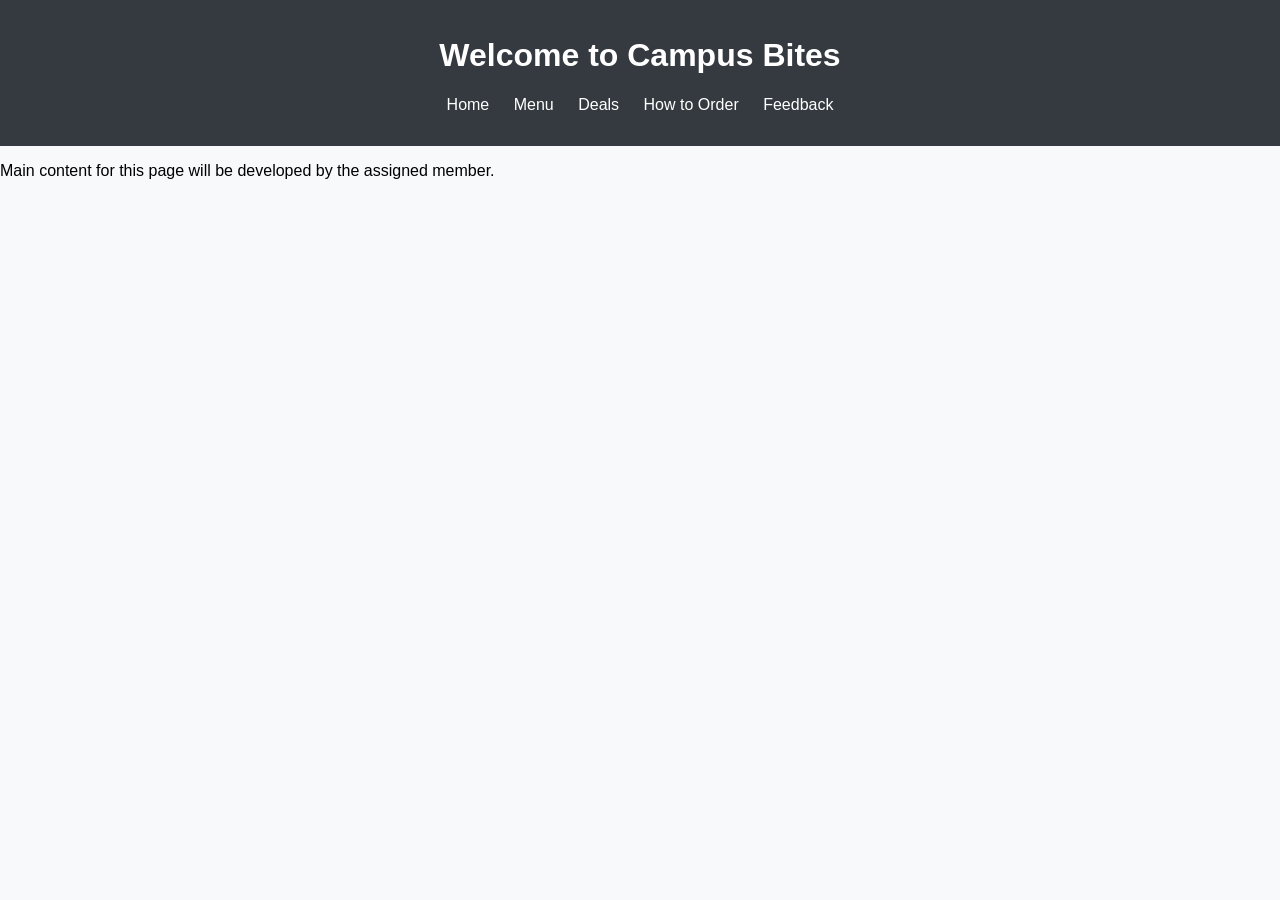
==== src/index.html @ 202eaa46 "build: added project folder structure and baseline files" ====
<!DOCTYPE html>
<html lang="en">
<head>
    <meta charset="UTF-8">
    <meta name="viewport" content="width=device-width, initial-scale=1.0">
    <title>Campus Bites | Home</title>
    <!-- Linking shared CSS file -->
    <link rel="stylesheet" href="../styles/style.css">
</head>
<body>
    <header>
        <h1>Welcome to Campus Bites</h1>
        <nav>
            <ul>
                <li><a href="index.html">Home</a></li>
                <li><a href="menu.html">Menu</a></li>
                <li><a href="deals.html">Deals</a></li>
                <li><a href="order.html">How to Order</a></li>
                <li><a href="feedback.html">Feedback</a></li>
            </ul>
        </nav>
    </header>
    <main>
        <p>Main content for this page will be developed by the assigned member.</p>
    </main>
</body>
</html>
---- styles/style.css ----
/* Shared CSS for Campus Bites */
body {
    font-family: Arial, sans-serif;
    margin: 0;
    padding: 0;
    background-color: #f8f9fa;
}

header {
    background-color: #343a40;
    color: white;
    padding: 1rem;
    text-align: center;
}

nav ul {
    list-style-type: none;
    padding: 0;
}

nav ul li {
    display: inline;
    margin: 0 10px;
}

nav ul li a {
    color: white;
    text-decoration: none;
}
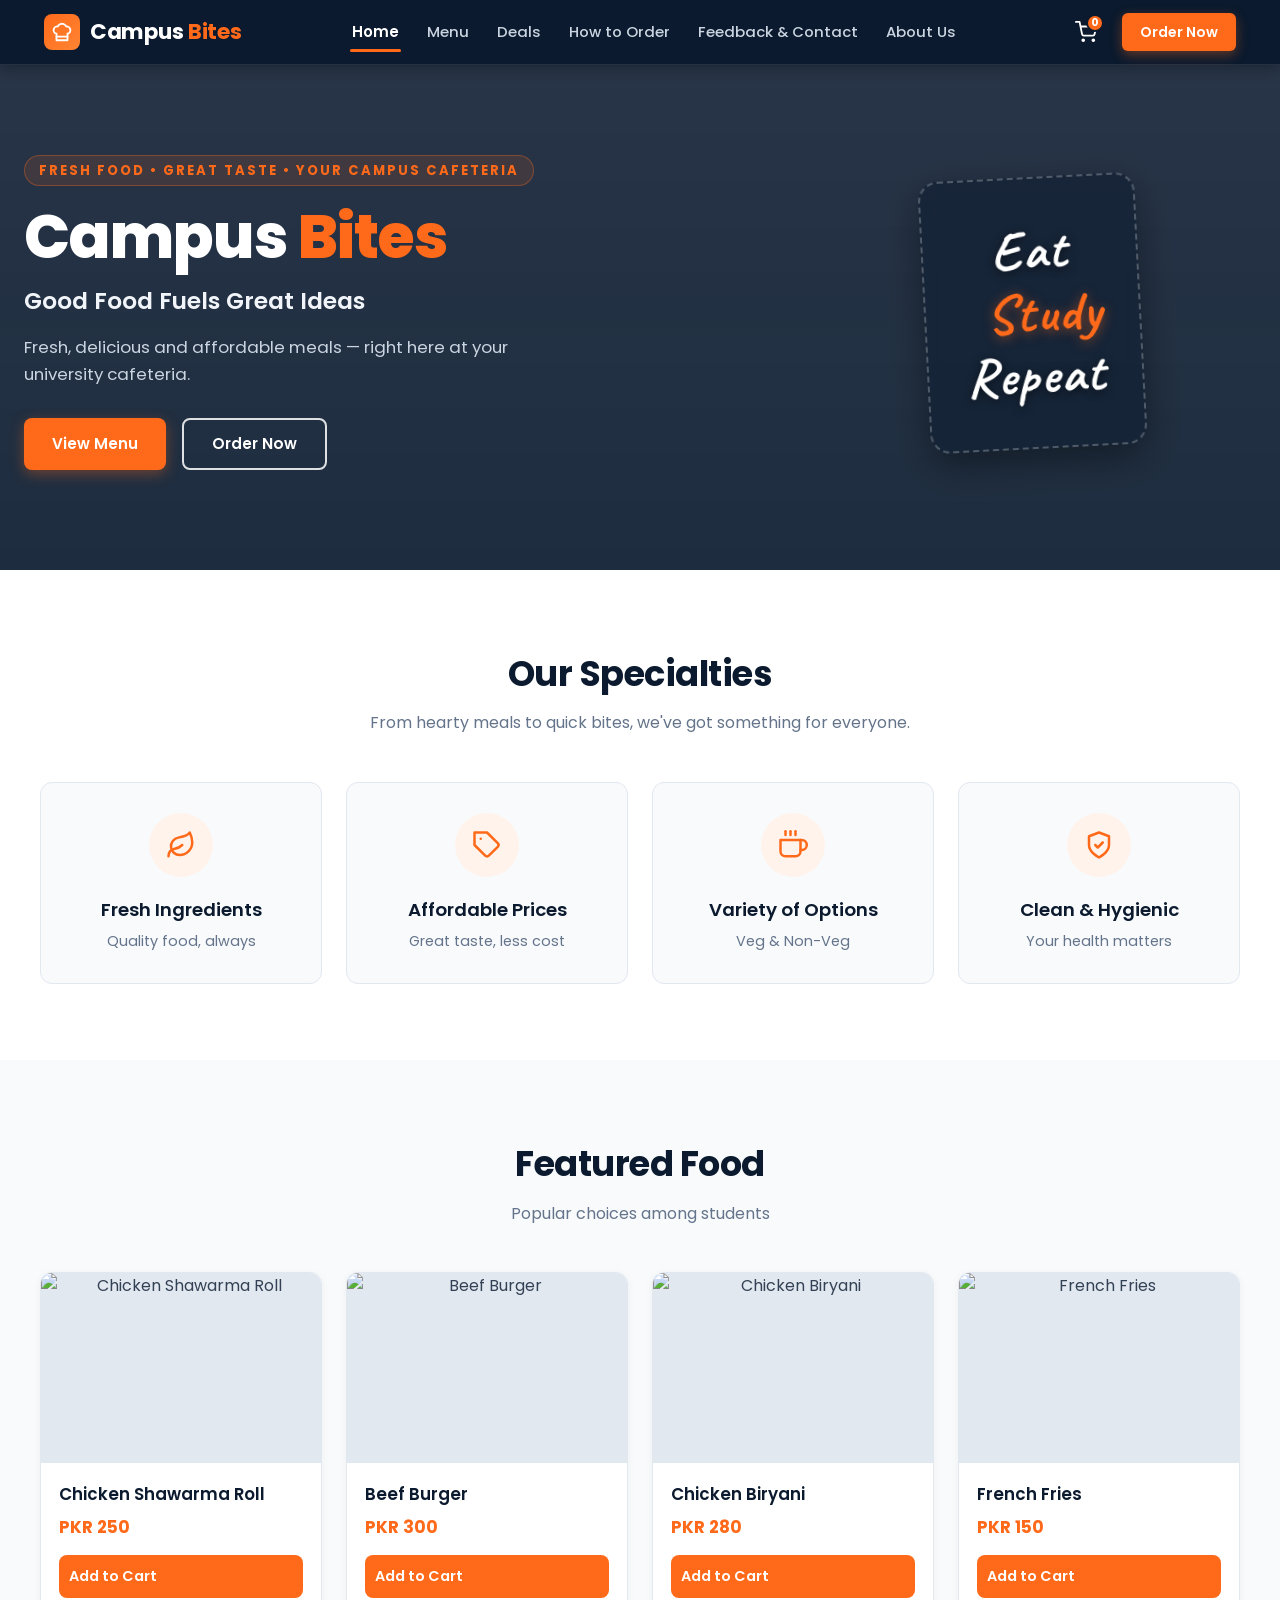
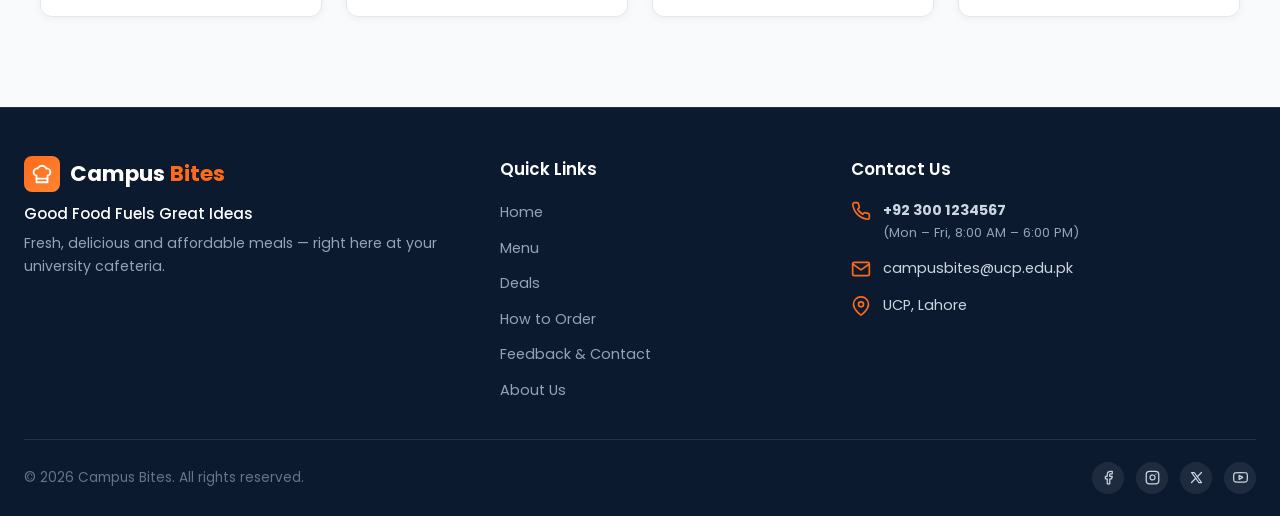
==== commit 501dfb07: "Unify headers, footers and theme" ====
--- a/src/index.html
+++ b/src/index.html
@@ -3,25 +3,299 @@
 <head>
     <meta charset="UTF-8">
     <meta name="viewport" content="width=device-width, initial-scale=1.0">
-    <title>Campus Bites | Home</title>
-    <!-- Linking shared CSS file -->
+    <title>Campus Bites | Home - University Cafeteria</title>
+    <!-- Google Fonts for Modern Typography & Handwritten Accent -->
+    <link rel="preconnect" href="https://fonts.googleapis.com">
+    <link rel="preconnect" href="https://fonts.gstatic.com" crossorigin>
+    <link href="https://fonts.googleapis.com/css2?family=Caveat:wght@700&family=Poppins:wght@300;400;500;600;700;800&display=swap" rel="stylesheet">
+    <!-- Shared CSS File -->
     <link rel="stylesheet" href="../styles/style.css">
 </head>
 <body>
-    <header>
-        <h1>Welcome to Campus Bites</h1>
-        <nav>
-            <ul>
-                <li><a href="index.html">Home</a></li>
-                <li><a href="menu.html">Menu</a></li>
-                <li><a href="deals.html">Deals</a></li>
-                <li><a href="order.html">How to Order</a></li>
-                <li><a href="feedback.html">Feedback</a></li>
-            </ul>
-        </nav>
+
+    <!-- ===== UNIFIED HEADER & NAVBAR ===== -->
+    <header class="cb-header">
+        <div class="cb-header-inner">
+            <!-- Brand Logo -->
+            <a href="index.html" class="cb-logo">
+                <span class="cb-logo-badge">
+                    <svg viewBox="0 0 24 24" fill="none" stroke="currentColor" stroke-width="2" stroke-linecap="round" stroke-linejoin="round">
+                        <path d="M6 13.87A4 4 0 0 1 7.41 6a5.11 5.11 0 0 1 1.05-1.54 5 5 0 0 1 7.08 0A5.11 5.11 0 0 1 16.59 6 4 4 0 0 1 18 13.87V21H6Z"/>
+                        <line x1="6" y1="17" x2="18" y2="17"/>
+                    </svg>
+                </span>
+                <span class="cb-logo-text">Campus <span class="cb-logo-accent">Bites</span></span>
+            </a>
+
+            <!-- Navigation Links -->
+            <nav class="cb-nav">
+                <ul class="cb-nav-list">
+                    <li class="cb-nav-item"><a href="index.html" class="cb-nav-link active">Home</a></li>
+                    <li class="cb-nav-item"><a href="menu-Page.html" class="cb-nav-link">Menu</a></li>
+                    <li class="cb-nav-item"><a href="dealPage.html" class="cb-nav-link">Deals</a></li>
+                    <li class="cb-nav-item"><a href="order.html" class="cb-nav-link">How to Order</a></li>
+                    <li class="cb-nav-item"><a href="feedback.html" class="cb-nav-link">Feedback &amp; Contact</a></li>
+                    <li class="cb-nav-item"><a href="about-page.html" class="cb-nav-link">About Us</a></li>
+                </ul>
+            </nav>
+
+            <!-- Header Actions -->
+            <div class="cb-header-actions">
+                <a href="order.html" class="cb-cart-btn" aria-label="Cart">
+                    <svg viewBox="0 0 24 24" fill="none" stroke="currentColor" stroke-width="2" stroke-linecap="round" stroke-linejoin="round">
+                        <circle cx="9" cy="21" r="1"/>
+                        <circle cx="20" cy="21" r="1"/>
+                        <path d="M1 1h4l2.68 13.39a2 2 0 0 0 2 1.61h9.72a2 2 0 0 0 2-1.61L23 6H6"/>
+                    </svg>
+                    <span class="cb-cart-count">0</span>
+                </a>
+                <a href="order.html" class="cb-order-btn">Order Now</a>
+            </div>
+        </div>
     </header>
-    <main>
-        <p>Main content for this page will be developed by the assigned member.</p>
-    </main>
+
+    <!-- ===== HERO SECTION ===== -->
+    <section class="home-hero">
+        <div class="home-hero-container">
+            <div class="home-hero-content">
+                <span class="home-hero-badge">FRESH FOOD &bull; GREAT TASTE &bull; YOUR CAMPUS CAFETERIA</span>
+                <h1 class="home-hero-title">Campus <span>Bites</span></h1>
+                <p class="home-hero-sub">Good Food Fuels Great Ideas</p>
+                <p class="home-hero-desc">Fresh, delicious and affordable meals &mdash; right here at your university cafeteria.</p>
+                <div class="home-hero-actions">
+                    <a href="menu-Page.html" class="btn-primary">View Menu</a>
+                    <a href="order.html" class="btn-outline">Order Now</a>
+                </div>
+            </div>
+
+            <div class="home-hero-art">
+                <div class="eat-study-repeat-card">
+                    <span class="script-text eat">Eat</span>
+                    <span class="script-text study">Study</span>
+                    <span class="script-text repeat">Repeat</span>
+                </div>
+            </div>
+        </div>
+    </section>
+
+    <!-- ===== OUR SPECIALTIES SECTION ===== -->
+    <section class="home-specialties">
+        <div class="home-section-header">
+            <h2 class="home-section-title">Our Specialties</h2>
+            <p class="home-section-subtitle">From hearty meals to quick bites, we've got something for everyone.</p>
+        </div>
+
+        <div class="home-specialties-grid">
+            <!-- Specialty 1: Fresh Ingredients -->
+            <div class="specialty-card">
+                <div class="specialty-icon-circle">
+                    <svg viewBox="0 0 24 24" fill="none" stroke="currentColor" stroke-width="2" stroke-linecap="round" stroke-linejoin="round">
+                        <path d="M11 20A7 7 0 0 1 9.8 6.1C15.5 5 17 4.48 19 2c1 2 2 4.18 2 8 0 5.5-4.78 10-10 10Z"/>
+                        <path d="M2 21c0-3 1.85-5.36 5.08-6C9.5 14.52 12 13 13 12"/>
+                    </svg>
+                </div>
+                <h3>Fresh Ingredients</h3>
+                <p>Quality food, always</p>
+            </div>
+
+            <!-- Specialty 2: Affordable Prices -->
+            <div class="specialty-card">
+                <div class="specialty-icon-circle">
+                    <svg viewBox="0 0 24 24" fill="none" stroke="currentColor" stroke-width="2" stroke-linecap="round" stroke-linejoin="round">
+                        <path d="M20.59 13.41l-7.17 7.17a2 2 0 0 1-2.83 0L2 12V2h10l8.59 8.59a2 2 0 0 1 0 2.82z"/>
+                        <line x1="7" y1="7" x2="7.01" y2="7"/>
+                    </svg>
+                </div>
+                <h3>Affordable Prices</h3>
+                <p>Great taste, less cost</p>
+            </div>
+
+            <!-- Specialty 3: Variety of Options -->
+            <div class="specialty-card">
+                <div class="specialty-icon-circle">
+                    <svg viewBox="0 0 24 24" fill="none" stroke="currentColor" stroke-width="2" stroke-linecap="round" stroke-linejoin="round">
+                        <path d="M18 8h1a4 4 0 0 1 0 8h-1"/>
+                        <path d="M2 8h16v9a4 4 0 0 1-4 4H6a4 4 0 0 1-4-4V8z"/>
+                        <line x1="6" y1="1" x2="6" y2="4"/>
+                        <line x1="10" y1="1" x2="10" y2="4"/>
+                        <line x1="14" y1="1" x2="14" y2="4"/>
+                    </svg>
+                </div>
+                <h3>Variety of Options</h3>
+                <p>Veg &amp; Non-Veg</p>
+            </div>
+
+            <!-- Specialty 4: Clean & Hygienic -->
+            <div class="specialty-card">
+                <div class="specialty-icon-circle">
+                    <svg viewBox="0 0 24 24" fill="none" stroke="currentColor" stroke-width="2" stroke-linecap="round" stroke-linejoin="round">
+                        <path d="M12 22s8-4 8-10V5l-8-3-8 3v7c0 6 8 10 8 10z"/>
+                        <path d="m9 12 2 2 4-4"/>
+                    </svg>
+                </div>
+                <h3>Clean &amp; Hygienic</h3>
+                <p>Your health matters</p>
+            </div>
+        </div>
+    </section>
+
+    <!-- ===== FEATURED FOOD SECTION ===== -->
+    <section class="home-featured">
+        <div class="home-section-header">
+            <h2 class="home-section-title">Featured Food</h2>
+            <p class="home-section-subtitle">Popular choices among students</p>
+        </div>
+
+        <div class="home-featured-grid">
+            <!-- Featured Item 1: Chicken Shawarma Roll -->
+            <div class="featured-card">
+                <div class="featured-img-wrap">
+                    <img src="https://images.unsplash.com/photo-1626700051175-6818013e1d4f?w=600&h=380&fit=crop" alt="Chicken Shawarma Roll">
+                </div>
+                <div class="featured-card-body">
+                    <h3 class="featured-card-title">Chicken Shawarma Roll</h3>
+                    <p class="featured-card-price">PKR 250</p>
+                    <a href="order.html" class="featured-card-btn">Add to Cart</a>
+                </div>
+            </div>
+
+            <!-- Featured Item 2: Beef Burger -->
+            <div class="featured-card">
+                <div class="featured-img-wrap">
+                    <img src="https://images.unsplash.com/photo-1553979459-d2229ba7433b?w=600&h=380&fit=crop" alt="Beef Burger">
+                </div>
+                <div class="featured-card-body">
+                    <h3 class="featured-card-title">Beef Burger</h3>
+                    <p class="featured-card-price">PKR 300</p>
+                    <a href="order.html" class="featured-card-btn">Add to Cart</a>
+                </div>
+            </div>
+
+            <!-- Featured Item 3: Chicken Biryani -->
+            <div class="featured-card">
+                <div class="featured-img-wrap">
+                    <img src="https://images.unsplash.com/photo-1563379091339-03b21ab4a4f8?w=600&h=380&fit=crop" alt="Chicken Biryani">
+                </div>
+                <div class="featured-card-body">
+                    <h3 class="featured-card-title">Chicken Biryani</h3>
+                    <p class="featured-card-price">PKR 280</p>
+                    <a href="order.html" class="featured-card-btn">Add to Cart</a>
+                </div>
+            </div>
+
+            <!-- Featured Item 4: French Fries -->
+            <div class="featured-card">
+                <div class="featured-img-wrap">
+                    <img src="https://images.unsplash.com/photo-1573080496219-bb080dd4f877?w=600&h=380&fit=crop" alt="French Fries">
+                </div>
+                <div class="featured-card-body">
+                    <h3 class="featured-card-title">French Fries</h3>
+                    <p class="featured-card-price">PKR 150</p>
+                    <a href="order.html" class="featured-card-btn">Add to Cart</a>
+                </div>
+            </div>
+        </div>
+    </section>
+
+    <!-- ===== UNIFIED FOOTER ===== -->
+    <footer class="cb-footer">
+        <div class="cb-footer-container">
+            <div class="cb-footer-top">
+                <!-- Col 1: Brand Info -->
+                <div class="cb-footer-col">
+                    <div class="cb-footer-brand-title">
+                        <span class="cb-logo-badge">
+                            <svg viewBox="0 0 24 24" fill="none" stroke="currentColor" stroke-width="2" stroke-linecap="round" stroke-linejoin="round">
+                                <path d="M6 13.87A4 4 0 0 1 7.41 6a5.11 5.11 0 0 1 1.05-1.54 5 5 0 0 1 7.08 0A5.11 5.11 0 0 1 16.59 6 4 4 0 0 1 18 13.87V21H6Z"/>
+                                <line x1="6" y1="17" x2="18" y2="17"/>
+                            </svg>
+                        </span>
+                        <span>Campus <span class="cb-logo-accent">Bites</span></span>
+                    </div>
+                    <p class="cb-footer-brand-p">Good Food Fuels Great Ideas</p>
+                    <p class="cb-footer-brand-sub">Fresh, delicious and affordable meals &mdash; right here at your university cafeteria.</p>
+                </div>
+
+                <!-- Col 2: Quick Links -->
+                <div class="cb-footer-col">
+                    <h4 class="cb-footer-heading">Quick Links</h4>
+                    <ul class="cb-footer-links-list">
+                        <li><a href="index.html">Home</a></li>
+                        <li><a href="menu-Page.html">Menu</a></li>
+                        <li><a href="dealPage.html">Deals</a></li>
+                        <li><a href="order.html">How to Order</a></li>
+                        <li><a href="feedback.html">Feedback &amp; Contact</a></li>
+                        <li><a href="about-page.html">About Us</a></li>
+                    </ul>
+                </div>
+
+                <!-- Col 3: Contact Us -->
+                <div class="cb-footer-col">
+                    <h4 class="cb-footer-heading">Contact Us</h4>
+                    <ul class="cb-footer-contact-list">
+                        <li class="cb-footer-contact-item">
+                            <svg class="cb-footer-contact-icon" viewBox="0 0 24 24" fill="none" stroke="currentColor" stroke-width="2" stroke-linecap="round" stroke-linejoin="round">
+                                <path d="M22 16.92v3a2 2 0 0 1-2.18 2 19.79 19.79 0 0 1-8.63-3.07 19.5 19.5 0 0 1-6-6 19.79 19.79 0 0 1-3.07-8.67A2 2 0 0 1 4.11 2h3a2 2 0 0 1 2 1.72 12.84 12.84 0 0 0 .7 2.81 2 2 0 0 1-.45 2.11L8.09 9.91a16 16 0 0 0 6 6l1.27-1.27a2 2 0 0 1 2.11-.45 12.84 12.84 0 0 0 2.81.7A2 2 0 0 1 22 16.92z"/>
+                            </svg>
+                            <div>
+                                <strong>+92 300 1234567</strong>
+                                <div style="font-size:0.82rem; color:#94a3b8;">(Mon &ndash; Fri, 8:00 AM &ndash; 6:00 PM)</div>
+                            </div>
+                        </li>
+                        <li class="cb-footer-contact-item">
+                            <svg class="cb-footer-contact-icon" viewBox="0 0 24 24" fill="none" stroke="currentColor" stroke-width="2" stroke-linecap="round" stroke-linejoin="round">
+                                <path d="M4 4h16c1.1 0 2 .9 2 2v12c0 1.1-.9 2-2 2H4c-1.1 0-2-.9-2-2V6c0-1.1.9-2 2-2z"/>
+                                <polyline points="22,6 12,13 2,6"/>
+                            </svg>
+                            <span>campusbites@ucp.edu.pk</span>
+                        </li>
+                        <li class="cb-footer-contact-item">
+                            <svg class="cb-footer-contact-icon" viewBox="0 0 24 24" fill="none" stroke="currentColor" stroke-width="2" stroke-linecap="round" stroke-linejoin="round">
+                                <path d="M21 10c0 7-9 13-9 13s-9-6-9-13a9 9 0 0 1 18 0z"/>
+                                <circle cx="12" cy="10" r="3"/>
+                            </svg>
+                            <span>UCP, Lahore</span>
+                        </li>
+                    </ul>
+                </div>
+            </div>
+
+            <!-- Footer Bottom Bar -->
+            <div class="cb-footer-bottom">
+                <p>&copy; 2026 Campus Bites. All rights reserved.</p>
+                <div class="cb-footer-social">
+                    <!-- Facebook -->
+                    <a href="#" aria-label="Facebook">
+                        <svg viewBox="0 0 24 24" fill="none" stroke="currentColor" stroke-width="2" stroke-linecap="round" stroke-linejoin="round">
+                            <path d="M18 2h-3a5 5 0 0 0-5 5v3H7v4h3v8h4v-8h3l1-4h-4V7a1 1 0 0 1 1-1h3z"/>
+                        </svg>
+                    </a>
+                    <!-- Instagram -->
+                    <a href="#" aria-label="Instagram">
+                        <svg viewBox="0 0 24 24" fill="none" stroke="currentColor" stroke-width="2" stroke-linecap="round" stroke-linejoin="round">
+                            <rect x="2" y="2" width="20" height="20" rx="5" ry="5"/>
+                            <path d="M16 11.37A4 4 0 1 1 12.63 8 4 4 0 0 1 16 11.37z"/>
+                            <line x1="17.5" y1="6.5" x2="17.51" y2="6.5"/>
+                        </svg>
+                    </a>
+                    <!-- X / Twitter -->
+                    <a href="#" aria-label="X Twitter">
+                        <svg viewBox="0 0 24 24" fill="none" stroke="currentColor" stroke-width="2" stroke-linecap="round" stroke-linejoin="round">
+                            <path d="M4 4l11.733 16h4.267l-11.733 -16z"/>
+                            <path d="M4 20l6.768 -6.768m2.46 -2.46l6.772 -6.772"/>
+                        </svg>
+                    </a>
+                    <!-- YouTube -->
+                    <a href="#" aria-label="YouTube">
+                        <svg viewBox="0 0 24 24" fill="none" stroke="currentColor" stroke-width="2" stroke-linecap="round" stroke-linejoin="round">
+                            <path d="M22.54 6.42a2.78 2.78 0 0 0-1.94-2C18.88 4 12 4 12 4s-6.88 0-8.6.46a2.78 2.78 0 0 0-1.94 2A29 29 0 0 0 1 11.75a29 29 0 0 0 .46 5.33A2.78 2.78 0 0 0 3.4 19c1.72.46 8.6.46 8.6.46s6.88 0 8.6-.46a2.78 2.78 0 0 0 1.94-2 29 29 0 0 0 .46-5.25 29 29 0 0 0-.46-5.33z"/>
+                            <polygon points="9.75 15.02 15.5 11.75 9.75 8.48 9.75 15.02"/>
+                        </svg>
+                    </a>
+                </div>
+            </div>
+        </div>
+    </footer>
+
 </body>
-</html>+</html>
--- a/styles/style.css
+++ b/styles/style.css
@@ -1,29 +1,2311 @@
-/* Shared CSS for Campus Bites */
-body {
-    font-family: Arial, sans-serif;
+/* ==========================================================================
+   CAMPUS BITES — UNIFIED SHARED STYLESHEET
+   Course: DevOps Fundamentals (SEST4663) | BS-SE | Fall 2026
+   Assignment 01: Collaborative Development with Git & GitHub
+   University of Central Punjab (UCP)
+   ========================================================================== */
+
+/* ---------- CSS VARIABLES & THEME ---------- */
+:root {
+    --cb-navy:           #0b1a2e;
+    --cb-navy-dark:      #071220;
+    --cb-navy-light:     #132844;
+    --cb-navy-card:      #112239;
+    --cb-orange:         #ff6a1a;
+    --cb-orange-hover:   #e55a0f;
+    --cb-orange-light:   #fff3ec;
+    --cb-orange-border:  #ffd4be;
+    --cb-text-dark:      #0f172a;
+    --cb-text-body:      #334155;
+    --cb-text-muted:     #64748b;
+    --cb-bg-body:        #f8fafc;
+    --cb-bg-card:        #ffffff;
+    --cb-border:         #e2e8f0;
+    --cb-border-dark:    rgba(255, 255, 255, 0.10);
+    --cb-shadow-sm:      0 2px 8px rgba(0, 0, 0, 0.05);
+    --cb-shadow-md:      0 4px 16px rgba(0, 0, 0, 0.08);
+    --cb-shadow-lg:      0 10px 28px rgba(0, 0, 0, 0.12);
+    --cb-radius:         12px;
+    --cb-radius-sm:      8px;
+    --cb-radius-pill:    50px;
+    --cb-transition:     all 0.25s ease;
+}
+
+/* ---------- RESET & GLOBAL BASE ---------- */
+* {
+    box-sizing: border-box;
     margin: 0;
     padding: 0;
-    background-color: #f8f9fa;
-}
-
-header {
-    background-color: #343a40;
-    color: white;
-    padding: 1rem;
+}
+
+html {
+    scroll-behavior: smooth;
+}
+
+body {
+    font-family: 'Poppins', -apple-system, BlinkMacSystemFont, 'Segoe UI', Roboto, Helvetica, Arial, sans-serif;
+    background-color: var(--cb-bg-body);
+    color: var(--cb-text-body);
+    line-height: 1.6;
+    display: flex;
+    flex-direction: column;
+    min-height: 100vh;
+    -webkit-font-smoothing: antialiased;
+}
+
+a {
+    color: inherit;
+    text-decoration: none;
+}
+
+ul {
+    list-style: none;
+}
+
+img {
+    max-width: 100%;
+    height: auto;
+    display: block;
+}
+
+button, input, select, textarea {
+    font-family: inherit;
+}
+
+/* ==========================================================================
+   UNIFIED HEADER & NAVIGATION BAR
+   ========================================================================== */
+.cb-header {
+    background-color: var(--cb-navy);
+    color: #ffffff;
+    position: sticky;
+    top: 0;
+    z-index: 1000;
+    box-shadow: 0 2px 14px rgba(0, 0, 0, 0.35);
+    border-bottom: 1px solid var(--cb-border-dark);
+}
+
+.cb-header-inner {
+    max-width: 1240px;
+    margin: 0 auto;
+    padding: 12px 24px;
+    display: flex;
+    align-items: center;
+    justify-content: space-between;
+    gap: 20px;
+}
+
+/* Brand Logo */
+.cb-logo {
+    display: flex;
+    align-items: center;
+    gap: 10px;
+    text-decoration: none;
+    color: #ffffff;
+    font-weight: 700;
+    font-size: 1.35rem;
+    letter-spacing: -0.3px;
+    flex-shrink: 0;
+}
+
+.cb-logo-badge {
+    display: flex;
+    align-items: center;
+    justify-content: center;
+    width: 36px;
+    height: 36px;
+    background: linear-gradient(135deg, var(--cb-orange) 0%, #ff8533 100%);
+    border-radius: 8px;
+    color: #ffffff;
+    flex-shrink: 0;
+}
+
+.cb-logo-badge svg {
+    width: 22px;
+    height: 22px;
+}
+
+.cb-logo-accent {
+    color: var(--cb-orange);
+}
+
+/* Main Navigation */
+.cb-nav {
+    display: flex;
+    align-items: center;
+}
+
+.cb-nav-list {
+    display: flex;
+    align-items: center;
+    gap: 24px;
+    list-style: none;
+    margin: 0;
+    padding: 0;
+}
+
+.cb-nav-link {
+    color: #cbd5e1;
+    font-size: 0.93rem;
+    font-weight: 500;
+    padding: 6px 2px;
+    position: relative;
+    transition: color 0.2s ease;
+}
+
+.cb-nav-link:hover {
+    color: #ffffff;
+}
+
+.cb-nav-link.active {
+    color: #ffffff;
+    font-weight: 600;
+}
+
+.cb-nav-link.active::after {
+    content: '';
+    position: absolute;
+    bottom: -4px;
+    left: 0;
+    width: 100%;
+    height: 3px;
+    background-color: var(--cb-orange);
+    border-radius: 2px;
+}
+
+/* Header Actions: Cart & Order Button */
+.cb-header-actions {
+    display: flex;
+    align-items: center;
+    gap: 16px;
+    flex-shrink: 0;
+}
+
+.cb-cart-btn {
+    position: relative;
+    display: flex;
+    align-items: center;
+    justify-content: center;
+    width: 40px;
+    height: 40px;
+    color: #ffffff;
+    border-radius: 50%;
+    transition: background-color 0.2s ease;
+}
+
+.cb-cart-btn:hover {
+    background-color: rgba(255, 255, 255, 0.1);
+}
+
+.cb-cart-btn svg {
+    width: 22px;
+    height: 22px;
+}
+
+.cb-cart-count {
+    position: absolute;
+    top: 2px;
+    right: 2px;
+    background-color: var(--cb-orange);
+    color: #ffffff;
+    font-size: 0.7rem;
+    font-weight: 700;
+    width: 18px;
+    height: 18px;
+    border-radius: 50%;
+    display: flex;
+    align-items: center;
+    justify-content: center;
+    border: 2px solid var(--cb-navy);
+}
+
+.cb-order-btn {
+    background-color: var(--cb-orange);
+    color: #ffffff;
+    padding: 8px 18px;
+    border-radius: 6px;
+    font-size: 0.88rem;
+    font-weight: 600;
+    transition: var(--cb-transition);
+    box-shadow: 0 4px 12px rgba(255, 106, 26, 0.35);
+    white-space: nowrap;
+}
+
+.cb-order-btn:hover {
+    background-color: var(--cb-orange-hover);
+    transform: translateY(-1px);
+    box-shadow: 0 6px 16px rgba(255, 106, 26, 0.45);
+}
+
+/* ==========================================================================
+   UNIFIED FOOTER
+   ========================================================================== */
+.cb-footer {
+    background-color: var(--cb-navy);
+    color: #cbd5e1;
+    padding: 48px 24px 22px;
+    margin-top: auto;
+    border-top: 1px solid var(--cb-border-dark);
+}
+
+.cb-footer-container {
+    max-width: 1240px;
+    margin: 0 auto;
+}
+
+.cb-footer-top {
+    display: grid;
+    grid-template-columns: 1.4fr 1fr 1.3fr;
+    gap: 40px;
+    padding-bottom: 36px;
+    border-bottom: 1px solid rgba(255, 255, 255, 0.10);
+}
+
+.cb-footer-brand-title {
+    display: flex;
+    align-items: center;
+    gap: 10px;
+    font-size: 1.35rem;
+    font-weight: 700;
+    color: #ffffff;
+    margin-bottom: 10px;
+}
+
+.cb-footer-brand-p {
+    font-size: 0.95rem;
+    font-weight: 500;
+    color: #ffffff;
+    margin-bottom: 6px;
+}
+
+.cb-footer-brand-sub {
+    font-size: 0.88rem;
+    color: #94a3b8;
+    line-height: 1.6;
+}
+
+.cb-footer-heading {
+    color: #ffffff;
+    font-size: 1.05rem;
+    font-weight: 600;
+    margin-bottom: 16px;
+}
+
+.cb-footer-links-list {
+    display: flex;
+    flex-direction: column;
+    gap: 10px;
+}
+
+.cb-footer-links-list a {
+    color: #94a3b8;
+    font-size: 0.9rem;
+    transition: color 0.2s ease;
+}
+
+.cb-footer-links-list a:hover {
+    color: var(--cb-orange);
+    padding-left: 2px;
+}
+
+.cb-footer-contact-list {
+    display: flex;
+    flex-direction: column;
+    gap: 14px;
+}
+
+.cb-footer-contact-item {
+    display: flex;
+    align-items: flex-start;
+    gap: 12px;
+    font-size: 0.9rem;
+    color: #cbd5e1;
+}
+
+.cb-footer-contact-icon {
+    width: 20px;
+    height: 20px;
+    color: var(--cb-orange);
+    flex-shrink: 0;
+    margin-top: 2px;
+}
+
+.cb-footer-bottom {
+    display: flex;
+    align-items: center;
+    justify-content: space-between;
+    padding-top: 22px;
+    font-size: 0.85rem;
+    color: #64748b;
+    flex-wrap: wrap;
+    gap: 16px;
+}
+
+.cb-footer-social {
+    display: flex;
+    align-items: center;
+    gap: 12px;
+}
+
+.cb-footer-social a {
+    display: flex;
+    align-items: center;
+    justify-content: center;
+    width: 32px;
+    height: 32px;
+    background-color: rgba(255, 255, 255, 0.08);
+    border-radius: 50%;
+    color: #cbd5e1;
+    transition: var(--cb-transition);
+}
+
+.cb-footer-social a:hover {
+    background-color: var(--cb-orange);
+    color: #ffffff;
+    transform: translateY(-2px);
+}
+
+.cb-footer-social a svg {
+    width: 15px;
+    height: 15px;
+}
+
+/* ==========================================================================
+   SUBPAGE SHARED HERO BANNER (Menu, Deals, Order, Feedback)
+   ========================================================================== */
+.cb-page-hero {
+    background: linear-gradient(rgba(11, 26, 46, 0.86), rgba(11, 26, 46, 0.90)),
+                url('https://images.unsplash.com/photo-1555396273-367ea4eb4db5?w=1400&fit=crop') center/cover no-repeat;
+    color: #ffffff;
     text-align: center;
-}
-
-nav ul {
-    list-style-type: none;
-    padding: 0;
-}
-
-nav ul li {
-    display: inline;
-    margin: 0 10px;
-}
-
-nav ul li a {
-    color: white;
+    padding: 64px 20px 60px;
+    border-bottom: 2px solid rgba(255, 255, 255, 0.06);
+}
+
+.cb-page-hero-title {
+    font-size: 2.6rem;
+    font-weight: 700;
+    margin-bottom: 6px;
+    letter-spacing: -0.5px;
+}
+
+.cb-page-hero-subtitle {
+    font-size: 1.05rem;
+    color: #cbd5e1;
+    max-width: 600px;
+    margin: 0 auto;
+}
+
+/* ==========================================================================
+   PAGE 1: HOME PAGE STYLES (index.html)
+   ========================================================================== */
+.home-hero {
+    position: relative;
+    background: linear-gradient(rgba(11, 26, 46, 0.88), rgba(11, 26, 46, 0.92)),
+                url('https://images.unsplash.com/photo-1517248135467-4c7edcad34c4?w=1600&fit=crop') center/cover no-repeat;
+    color: #ffffff;
+    padding: 90px 24px 100px;
+    overflow: hidden;
+}
+
+.home-hero-container {
+    max-width: 1240px;
+    margin: 0 auto;
+    display: grid;
+    grid-template-columns: 1.25fr 0.75fr;
+    gap: 40px;
+    align-items: center;
+}
+
+.home-hero-badge {
+    display: inline-block;
+    color: var(--cb-orange);
+    font-size: 0.82rem;
+    font-weight: 700;
+    letter-spacing: 2px;
+    margin-bottom: 18px;
+    text-transform: uppercase;
+    background: rgba(255, 106, 26, 0.12);
+    border: 1px solid rgba(255, 106, 26, 0.35);
+    padding: 4px 14px;
+    border-radius: var(--cb-radius-pill);
+}
+
+.home-hero-title {
+    font-size: 3.8rem;
+    font-weight: 800;
+    line-height: 1.1;
+    margin-bottom: 12px;
+    letter-spacing: -1px;
+}
+
+.home-hero-title span {
+    color: var(--cb-orange);
+}
+
+.home-hero-sub {
+    font-size: 1.45rem;
+    font-weight: 600;
+    color: #f1f5f9;
+    margin-bottom: 14px;
+}
+
+.home-hero-desc {
+    font-size: 1.05rem;
+    color: #cbd5e1;
+    max-width: 540px;
+    line-height: 1.6;
+    margin-bottom: 30px;
+}
+
+.home-hero-actions {
+    display: flex;
+    gap: 16px;
+    flex-wrap: wrap;
+}
+
+.btn-primary {
+    background-color: var(--cb-orange);
+    color: #ffffff;
+    padding: 12px 28px;
+    border-radius: 8px;
+    font-weight: 600;
+    font-size: 0.95rem;
+    transition: var(--cb-transition);
+    box-shadow: 0 4px 14px rgba(255, 106, 26, 0.35);
+    display: inline-flex;
+    align-items: center;
+    justify-content: center;
+    border: none;
+    cursor: pointer;
+}
+
+.btn-primary:hover {
+    background-color: var(--cb-orange-hover);
+    transform: translateY(-2px);
+    box-shadow: 0 6px 18px rgba(255, 106, 26, 0.45);
+}
+
+.btn-outline {
+    background-color: transparent;
+    color: #ffffff;
+    padding: 12px 28px;
+    border-radius: 8px;
+    font-weight: 600;
+    font-size: 0.95rem;
+    border: 2px solid rgba(255, 255, 255, 0.85);
+    transition: var(--cb-transition);
+    display: inline-flex;
+    align-items: center;
+    justify-content: center;
+    cursor: pointer;
+}
+
+.btn-outline:hover {
+    background-color: #ffffff;
+    color: var(--cb-navy);
+    transform: translateY(-2px);
+}
+
+/* "Eat Study Repeat" Artistic Badge */
+.home-hero-art {
+    display: flex;
+    justify-content: center;
+    align-items: center;
+}
+
+.eat-study-repeat-card {
+    background: rgba(11, 26, 46, 0.55);
+    backdrop-filter: blur(8px);
+    border: 2px dashed rgba(255, 255, 255, 0.25);
+    border-radius: 20px;
+    padding: 40px 36px;
+    text-align: center;
+    box-shadow: 0 12px 36px rgba(0, 0, 0, 0.4);
+    transform: rotate(-3deg);
+    transition: var(--cb-transition);
+}
+
+.eat-study-repeat-card:hover {
+    transform: rotate(0deg) scale(1.03);
+    border-color: var(--cb-orange);
+}
+
+.script-text {
+    font-family: 'Caveat', 'Dancing Script', 'Brush Script MT', cursive;
+    font-size: 3.4rem;
+    font-weight: 700;
+    display: block;
+    line-height: 1.15;
+    letter-spacing: 2px;
+}
+
+.script-text.eat {
+    color: #ffffff;
+    text-shadow: 0 2px 10px rgba(0, 0, 0, 0.6);
+}
+
+.script-text.study {
+    color: var(--cb-orange);
+    text-shadow: 0 2px 12px rgba(255, 106, 26, 0.5);
+    padding-left: 24px;
+}
+
+.script-text.repeat {
+    color: #ffffff;
+    text-shadow: 0 2px 10px rgba(0, 0, 0, 0.6);
+}
+
+/* Home Section: Our Specialties */
+.home-specialties {
+    padding: 76px 24px;
+    background-color: #ffffff;
+    text-align: center;
+}
+
+.home-section-header {
+    max-width: 640px;
+    margin: 0 auto 46px;
+}
+
+.home-section-title {
+    font-size: 2.2rem;
+    font-weight: 700;
+    color: var(--cb-navy);
+    margin-bottom: 8px;
+    letter-spacing: -0.5px;
+}
+
+.home-section-subtitle {
+    font-size: 1rem;
+    color: var(--cb-text-muted);
+}
+
+.home-specialties-grid {
+    max-width: 1200px;
+    margin: 0 auto;
+    display: grid;
+    grid-template-columns: repeat(4, 1fr);
+    gap: 24px;
+}
+
+.specialty-card {
+    background: #f8fafc;
+    border: 1px solid var(--cb-border);
+    border-radius: var(--cb-radius);
+    padding: 30px 20px;
+    display: flex;
+    flex-direction: column;
+    align-items: center;
+    transition: var(--cb-transition);
+}
+
+.specialty-card:hover {
+    transform: translateY(-6px);
+    box-shadow: var(--cb-shadow-lg);
+    border-color: var(--cb-orange-border);
+    background: #ffffff;
+}
+
+.specialty-icon-circle {
+    width: 64px;
+    height: 64px;
+    background: var(--cb-orange-light);
+    border-radius: 50%;
+    display: flex;
+    align-items: center;
+    justify-content: center;
+    margin-bottom: 18px;
+    color: var(--cb-orange);
+    transition: var(--cb-transition);
+}
+
+.specialty-card:hover .specialty-icon-circle {
+    background: var(--cb-orange);
+    color: #ffffff;
+    transform: scale(1.08);
+}
+
+.specialty-icon-circle svg {
+    width: 30px;
+    height: 30px;
+}
+
+.specialty-card h3 {
+    font-size: 1.15rem;
+    font-weight: 600;
+    color: var(--cb-navy);
+    margin-bottom: 6px;
+}
+
+.specialty-card p {
+    font-size: 0.9rem;
+    color: var(--cb-text-muted);
+    margin: 0;
+}
+
+/* Home Section: Featured Food */
+.home-featured {
+    padding: 76px 24px 90px;
+    background-color: #f8fafc;
+    text-align: center;
+}
+
+.home-featured-grid {
+    max-width: 1200px;
+    margin: 0 auto;
+    display: grid;
+    grid-template-columns: repeat(4, 1fr);
+    gap: 24px;
+}
+
+.featured-card {
+    background: var(--cb-bg-card);
+    border-radius: var(--cb-radius);
+    overflow: hidden;
+    box-shadow: var(--cb-shadow-sm);
+    border: 1px solid var(--cb-border);
+    display: flex;
+    flex-direction: column;
+    transition: var(--cb-transition);
+}
+
+.featured-card:hover {
+    transform: translateY(-6px);
+    box-shadow: var(--cb-shadow-lg);
+}
+
+.featured-img-wrap {
+    width: 100%;
+    height: 190px;
+    overflow: hidden;
+    position: relative;
+    background: #e2e8f0;
+}
+
+.featured-img-wrap img {
+    width: 100%;
+    height: 100%;
+    object-fit: cover;
+    transition: transform 0.4s ease;
+}
+
+.featured-card:hover .featured-img-wrap img {
+    transform: scale(1.06);
+}
+
+.featured-card-body {
+    padding: 18px;
+    display: flex;
+    flex-direction: column;
+    flex-grow: 1;
+    text-align: left;
+}
+
+.featured-card-title {
+    font-size: 1.05rem;
+    font-weight: 600;
+    color: var(--cb-navy);
+    margin-bottom: 6px;
+}
+
+.featured-card-price {
+    font-size: 1.05rem;
+    font-weight: 700;
+    color: var(--cb-orange);
+    margin-bottom: 14px;
+}
+
+.featured-card-btn {
+    width: 100%;
+    background-color: var(--cb-orange);
+    color: #ffffff;
+    border: none;
+    padding: 10px;
+    border-radius: var(--cb-radius-sm);
+    font-size: 0.9rem;
+    font-weight: 600;
+    cursor: pointer;
+    margin-top: auto;
+    transition: var(--cb-transition);
+}
+
+.featured-card-btn:hover {
+    background-color: var(--cb-orange-hover);
+    transform: translateY(-1px);
+}
+
+/* ==========================================================================
+   PAGE 2: OUR MENU STYLES (menu.html & menu-Page.html)
+   ========================================================================== */
+#menu-filter {
+    background-color: #ffffff;
+    border-bottom: 1px solid var(--cb-border);
+    padding: 18px 24px;
+    position: sticky;
+    top: 64px;
+    z-index: 100;
+    box-shadow: 0 2px 8px rgba(0, 0, 0, 0.04);
+}
+
+#menu-filter-container {
+    max-width: 1200px;
+    margin: 0 auto;
+    display: flex;
+    justify-content: center;
+    gap: 12px;
+    flex-wrap: wrap;
+}
+
+.menu-filter-btn {
+    background: #f1f5f9;
+    border: 1px solid #e2e8f0;
+    color: var(--cb-text-body);
+    font-size: 0.92rem;
+    font-weight: 600;
+    padding: 8px 22px;
+    border-radius: var(--cb-radius-pill);
+    cursor: pointer;
+    transition: var(--cb-transition);
+}
+
+.menu-filter-btn:hover {
+    background: var(--cb-orange-light);
+    color: var(--cb-orange);
+    border-color: var(--cb-orange-border);
+}
+
+.menu-filter-btn.menu-filter-btn-active,
+.menu-filter-btn.active {
+    background: var(--cb-orange);
+    color: #ffffff;
+    border-color: var(--cb-orange);
+    box-shadow: 0 4px 12px rgba(255, 106, 26, 0.3);
+}
+
+#menu-main {
+    max-width: 1200px;
+    margin: 0 auto;
+    padding: 40px 24px 80px;
+}
+
+.menu-section {
+    margin-bottom: 50px;
+}
+
+.menu-section-header {
+    display: flex;
+    align-items: flex-end;
+    justify-content: space-between;
+    margin-bottom: 24px;
+    padding-bottom: 12px;
+    border-bottom: 2px solid var(--cb-border);
+}
+
+.menu-section-title {
+    font-size: 1.6rem;
+    font-weight: 700;
+    color: var(--cb-navy);
+    margin-bottom: 4px;
+}
+
+.menu-section-subtitle {
+    font-size: 0.92rem;
+    color: var(--cb-text-muted);
+}
+
+.menu-section-viewall {
+    color: var(--cb-orange);
+    font-weight: 600;
+    font-size: 0.92rem;
+    transition: var(--cb-transition);
+}
+
+.menu-section-viewall:hover {
+    color: var(--cb-orange-hover);
+    transform: translateX(3px);
+}
+
+.menu-grid {
+    display: grid;
+    grid-template-columns: repeat(4, 1fr);
+    gap: 24px;
+}
+
+.menu-card {
+    background: var(--cb-bg-card);
+    border: 1px solid var(--cb-border);
+    border-radius: var(--cb-radius);
+    overflow: hidden;
+    box-shadow: var(--cb-shadow-sm);
+    display: flex;
+    flex-direction: column;
+    transition: var(--cb-transition);
+}
+
+.menu-card:hover {
+    transform: translateY(-6px);
+    box-shadow: var(--cb-shadow-lg);
+    border-color: var(--cb-orange-border);
+}
+
+.menu-card-img-wrapper {
+    position: relative;
+    width: 100%;
+    height: 180px;
+    overflow: hidden;
+    background: #f1f5f9;
+}
+
+.menu-card-img {
+    width: 100%;
+    height: 100%;
+    object-fit: cover;
+    transition: transform 0.4s ease;
+}
+
+.menu-card:hover .menu-card-img {
+    transform: scale(1.06);
+}
+
+.menu-card-badge {
+    position: absolute;
+    top: 10px;
+    right: 10px;
+    background: var(--cb-orange);
+    color: #ffffff;
+    font-size: 0.75rem;
+    font-weight: 700;
+    padding: 4px 10px;
+    border-radius: var(--cb-radius-pill);
+}
+
+.menu-card-body {
+    padding: 18px;
+    display: flex;
+    flex-direction: column;
+    flex-grow: 1;
+}
+
+.menu-card-name {
+    font-size: 1.05rem;
+    font-weight: 600;
+    color: var(--cb-navy);
+    margin-bottom: 6px;
+}
+
+.menu-card-price {
+    font-size: 1.05rem;
+    font-weight: 700;
+    color: var(--cb-orange);
+    margin-bottom: 14px;
+}
+
+.menu-card-btn {
+    width: 100%;
+    background-color: var(--cb-orange);
+    color: #ffffff;
+    border: none;
+    padding: 10px;
+    border-radius: var(--cb-radius-sm);
+    font-size: 0.9rem;
+    font-weight: 600;
+    cursor: pointer;
+    margin-top: auto;
+    transition: var(--cb-transition);
+}
+
+.menu-card-btn:hover {
+    background-color: var(--cb-orange-hover);
+    transform: translateY(-1px);
+}
+
+/* ==========================================================================
+   PAGE 3: SPECIAL DEALS STYLES (deals.html & dealPage.html)
+   ========================================================================== */
+.deal-container {
+    max-width: 1100px;
+    margin: 0 auto;
+    padding: 50px 24px 80px;
+}
+
+.deal-grid {
+    display: grid;
+    grid-template-columns: repeat(2, 1fr);
+    gap: 28px;
+}
+
+.deal-card {
+    position: relative;
+    background: #ffffff;
+    border-radius: 14px;
+    overflow: hidden;
+    box-shadow: var(--cb-shadow-md);
+    border: 1px solid var(--cb-border);
+    transition: var(--cb-transition);
+}
+
+.deal-card:hover {
+    transform: translateY(-6px);
+    box-shadow: var(--cb-shadow-lg);
+}
+
+.deal-badge {
+    position: absolute;
+    top: 14px;
+    right: 14px;
+    background: var(--cb-orange);
+    color: #ffffff;
+    font-size: 0.78rem;
+    font-weight: 700;
+    padding: 6px 14px;
+    border-radius: var(--cb-radius-pill);
+    z-index: 2;
+    box-shadow: 0 2px 8px rgba(0, 0, 0, 0.2);
+}
+
+.deal-card-img-wrap {
+    width: 100%;
+    height: 230px;
+    overflow: hidden;
+    background: #1c1c1c;
+}
+
+.deal-card-img {
+    width: 100%;
+    height: 100%;
+    object-fit: cover;
+    display: block;
+    transition: transform 0.4s ease;
+}
+
+.deal-card:hover .deal-card-img {
+    transform: scale(1.05);
+}
+
+.deal-card-body {
+    padding: 20px;
+}
+
+.deal-card-title {
+    font-size: 1.25rem;
+    font-weight: 700;
+    color: var(--cb-navy);
+    margin-bottom: 6px;
+}
+
+.deal-card-desc {
+    font-size: 0.92rem;
+    color: var(--cb-text-muted);
+    margin-bottom: 12px;
+}
+
+.deal-price {
+    margin-bottom: 16px;
+    display: flex;
+    align-items: baseline;
+    gap: 10px;
+}
+
+.deal-price-new {
+    color: var(--cb-orange);
+    font-weight: 800;
+    font-size: 1.25rem;
+}
+
+.deal-price-old {
+    color: #94a3b8;
+    text-decoration: line-through;
+    font-size: 0.95rem;
+}
+
+.deal-btn {
+    background: var(--cb-orange);
+    color: #ffffff;
+    border: none;
+    border-radius: var(--cb-radius-sm);
+    font-weight: 600;
+    cursor: pointer;
+    transition: var(--cb-transition);
+    display: block;
+    width: 100%;
+    padding: 11px;
+    font-size: 0.95rem;
+    text-align: center;
+}
+
+.deal-btn:hover {
+    background: var(--cb-orange-hover);
+    transform: translateY(-1px);
+    box-shadow: 0 4px 14px rgba(255, 106, 26, 0.35);
+}
+
+/* Callout Banner: UCP Students Special */
+.deal-banner {
+    display: flex;
+    align-items: center;
+    justify-content: center;
+    gap: 24px;
+    margin-top: 48px;
+    padding: 30px 24px;
+    background: var(--cb-navy);
+    border-radius: 14px;
+    color: #ffffff;
+    box-shadow: var(--cb-shadow-md);
+    border: 1px solid rgba(255, 255, 255, 0.08);
+}
+
+.deal-banner-icon {
+    font-size: 2.8rem;
+    flex-shrink: 0;
+}
+
+.deal-banner-title {
+    font-size: 1.5rem;
+    font-weight: 700;
+    margin-bottom: 4px;
+}
+
+.deal-highlight {
+    color: var(--cb-orange);
+}
+
+.deal-banner-sub {
+    font-size: 0.95rem;
+    color: #cbd5e1;
+}
+
+/* ==========================================================================
+   PAGE 4: HOW TO ORDER STYLES (order.html)
+   ========================================================================== */
+.order-steps-section {
+    max-width: 1200px;
+    margin: 0 auto;
+    padding: 70px 24px 40px;
+}
+
+.order-steps {
+    display: flex;
+    align-items: flex-start;
+    justify-content: space-between;
+    gap: 16px;
+}
+
+.order-step {
+    flex: 1;
+    text-align: center;
+    padding: 0 10px;
+    position: relative;
+}
+
+.order-icon-box {
+    position: relative;
+    width: 100px;
+    height: 100px;
+    margin: 0 auto 18px;
+    background: #ffffff;
+    border: 2px solid var(--cb-border);
+    border-radius: 16px;
+    display: grid;
+    place-items: center;
+    box-shadow: var(--cb-shadow-sm);
+    transition: var(--cb-transition);
+}
+
+.order-step:hover .order-icon-box {
+    border-color: var(--cb-orange);
+    transform: translateY(-4px);
+    box-shadow: var(--cb-shadow-md);
+}
+
+.order-icon-box svg {
+    width: 48px;
+    height: 48px;
+    stroke: var(--cb-navy);
+    fill: none;
+    stroke-width: 1.8;
+    stroke-linecap: round;
+    stroke-linejoin: round;
+}
+
+.order-badge {
+    position: absolute;
+    top: -10px;
+    left: -10px;
+    width: 32px;
+    height: 32px;
+    border-radius: 50%;
+    background: var(--cb-orange);
+    color: #ffffff;
+    font-weight: 700;
+    font-size: 0.85rem;
+    display: grid;
+    place-items: center;
+    border: 3px solid #ffffff;
+    box-shadow: 0 2px 6px rgba(0, 0, 0, 0.15);
+}
+
+.order-step h3 {
+    font-size: 1.15rem;
+    font-weight: 700;
+    color: var(--cb-navy);
+    margin-bottom: 8px;
+}
+
+.order-step p {
+    font-size: 0.9rem;
+    color: var(--cb-text-muted);
+    max-width: 220px;
+    margin: 0 auto;
+    line-height: 1.5;
+}
+
+.order-arrow {
+    align-self: center;
+    margin-top: -50px;
+    color: var(--cb-orange);
+    font-size: 2rem;
+    font-weight: 700;
+    user-select: none;
+}
+
+/* Info Panel: Payment Methods & Order Timing */
+.order-info-panel {
+    max-width: 1000px;
+    margin: 30px auto 80px;
+    background: #ffffff;
+    border: 1px solid var(--cb-border);
+    border-radius: 14px;
+    display: grid;
+    grid-template-columns: 1.4fr 1fr;
+    overflow: hidden;
+    box-shadow: var(--cb-shadow-md);
+}
+
+.order-info-panel h4 {
+    font-size: 1.05rem;
+    font-weight: 700;
+    color: var(--cb-navy);
+    margin-bottom: 18px;
+}
+
+.order-payments {
+    padding: 30px;
+    border-right: 1px solid var(--cb-border);
+}
+
+.order-pay-list {
+    display: flex;
+    align-items: center;
+    justify-content: space-around;
+    gap: 20px;
+    flex-wrap: wrap;
+}
+
+.order-pay {
+    display: flex;
+    flex-direction: column;
+    align-items: center;
+    gap: 8px;
+    font-size: 0.88rem;
+    font-weight: 600;
+    color: var(--cb-navy);
+    text-align: center;
+}
+
+.order-pay svg {
+    width: 40px;
+    height: 40px;
+    stroke: var(--cb-orange);
+    fill: none;
+    stroke-width: 1.8;
+    stroke-linecap: round;
+    stroke-linejoin: round;
+}
+
+.order-cards {
+    display: flex;
+    gap: 6px;
+}
+
+.order-card-chip {
+    padding: 3px 8px;
+    border-radius: 4px;
+    color: #ffffff;
+    font-size: 0.65rem;
+    font-weight: 700;
+    letter-spacing: 0.5px;
+}
+
+.order-visa {
+    background: #1a3a8f;
+}
+
+.order-mc {
+    background: linear-gradient(90deg, #e32b2b 50%, #f5a623 50%);
+}
+
+.order-wallet {
+    display: flex;
+    gap: 6px;
+}
+
+.order-wallet span {
+    padding: 3px 6px;
+    border-radius: 4px;
+    background: var(--cb-navy);
+    color: #ffffff;
+    font-size: 0.65rem;
+    font-weight: 700;
+}
+
+.order-timing {
+    padding: 30px;
+    display: flex;
+    flex-direction: column;
+    justify-content: center;
+}
+
+.order-time-box {
+    display: flex;
+    align-items: center;
+    gap: 16px;
+    color: var(--cb-navy);
+}
+
+.order-time-box svg {
+    width: 44px;
+    height: 44px;
+    stroke: var(--cb-orange);
+    fill: none;
+    stroke-width: 2;
+    stroke-linecap: round;
+    flex-shrink: 0;
+}
+
+.order-time-box strong {
+    display: block;
+    font-size: 1.05rem;
+}
+
+.order-time-box span {
+    font-size: 0.95rem;
+    color: var(--cb-text-muted);
+}
+
+/* ==========================================================================
+   PAGE 5: FEEDBACK & CONTACT STYLES (feedback.html)
+   ========================================================================== */
+.feedback-page-main-container {
+    max-width: 1100px;
+    margin: 0 auto;
+    padding: 50px 24px 80px;
+}
+
+.feedback-page-content-grid {
+    display: grid;
+    grid-template-columns: 1.35fr 0.85fr;
+    gap: 32px;
+    align-items: flex-start;
+}
+
+.feedback-page-form-card {
+    background: #ffffff;
+    border: 1px solid var(--cb-border);
+    border-radius: 14px;
+    padding: 36px;
+    box-shadow: var(--cb-shadow-md);
+}
+
+.feedback-page-form-card h2 {
+    font-size: 1.6rem;
+    font-weight: 700;
+    color: var(--cb-navy);
+    margin-bottom: 6px;
+}
+
+.feedback-page-subtitle {
+    font-size: 0.92rem;
+    color: var(--cb-text-muted);
+    margin-bottom: 24px;
+}
+
+.feedback-page-form {
+    display: flex;
+    flex-direction: column;
+    gap: 18px;
+}
+
+.feedback-page-form-group {
+    display: flex;
+    flex-direction: column;
+    gap: 6px;
+    text-align: left;
+}
+
+.feedback-page-form-group label {
+    font-size: 0.88rem;
+    font-weight: 600;
+    color: var(--cb-navy);
+}
+
+.feedback-page-form-group input,
+.feedback-page-form-group select,
+.feedback-page-form-group textarea {
+    width: 100%;
+    padding: 11px 14px;
+    border: 1px solid var(--cb-border);
+    border-radius: var(--cb-radius-sm);
+    font-size: 0.92rem;
+    color: var(--cb-text-dark);
+    background-color: #f8fafc;
+    transition: var(--cb-transition);
+}
+
+.feedback-page-form-group input:focus,
+.feedback-page-form-group select:focus,
+.feedback-page-form-group textarea:focus {
+    outline: none;
+    border-color: var(--cb-orange);
+    background-color: #ffffff;
+    box-shadow: 0 0 0 3px rgba(255, 106, 26, 0.15);
+}
+
+.feedback-page-submit-btn {
+    background: var(--cb-orange);
+    color: #ffffff;
+    border: none;
+    padding: 12px 24px;
+    border-radius: var(--cb-radius-sm);
+    font-size: 0.95rem;
+    font-weight: 600;
+    cursor: pointer;
+    transition: var(--cb-transition);
+    align-self: flex-start;
+    box-shadow: 0 4px 12px rgba(255, 106, 26, 0.3);
+}
+
+.feedback-page-submit-btn:hover {
+    background: var(--cb-orange-hover);
+    transform: translateY(-2px);
+    box-shadow: 0 6px 16px rgba(255, 106, 26, 0.4);
+}
+
+/* Contact Sidebar */
+.feedback-page-contact-sidebar {
+    display: flex;
+    flex-direction: column;
+    gap: 20px;
+}
+
+.feedback-page-info-card {
+    background: #ffffff;
+    border: 1px solid var(--cb-border);
+    border-radius: 14px;
+    padding: 30px;
+    box-shadow: var(--cb-shadow-md);
+}
+
+.feedback-page-info-card h2 {
+    font-size: 1.35rem;
+    font-weight: 700;
+    color: var(--cb-navy);
+    margin-bottom: 22px;
+}
+
+.feedback-page-info-item {
+    display: flex;
+    align-items: flex-start;
+    gap: 14px;
+    margin-bottom: 20px;
+}
+
+.feedback-page-info-icon-circle {
+    width: 42px;
+    height: 42px;
+    border-radius: 50%;
+    background: var(--cb-orange-light);
+    color: var(--cb-orange);
+    display: flex;
+    align-items: center;
+    justify-content: center;
+    flex-shrink: 0;
+}
+
+.feedback-page-info-icon-circle svg {
+    width: 20px;
+    height: 20px;
+}
+
+.feedback-page-info-item strong {
+    display: block;
+    font-size: 0.95rem;
+    color: var(--cb-navy);
+}
+
+.feedback-page-info-item p {
+    font-size: 0.85rem;
+    color: var(--cb-text-muted);
+    margin: 0;
+}
+
+.feedback-page-follow-us {
+    margin-top: 24px;
+    padding-top: 20px;
+    border-top: 1px solid var(--cb-border);
+}
+
+.feedback-page-follow-us h3 {
+    font-size: 1.05rem;
+    font-weight: 600;
+    color: var(--cb-navy);
+    margin-bottom: 12px;
+}
+
+.feedback-page-social-icons {
+    display: flex;
+    gap: 10px;
+}
+
+.feedback-page-social-icons a {
+    width: 36px;
+    height: 36px;
+    border-radius: 50%;
+    background: #f1f5f9;
+    color: var(--cb-navy);
+    display: flex;
+    align-items: center;
+    justify-content: center;
+    transition: var(--cb-transition);
+}
+
+.feedback-page-social-icons a svg {
+    width: 16px;
+    height: 16px;
+}
+
+.feedback-page-social-icons a:hover {
+    background: var(--cb-orange);
+    color: #ffffff;
+    transform: translateY(-2px);
+}
+
+.feedback-page-banner-box {
+    background: linear-gradient(135deg, #e0f2fe 0%, #dbeafe 100%);
+    border: 1px solid #bfdbfe;
+    border-radius: 12px;
+    padding: 20px;
+    text-align: center;
+    color: #0369a1;
+    font-weight: 600;
+    font-size: 0.95rem;
+    display: flex;
+    align-items: center;
+    justify-content: center;
+    gap: 8px;
+}
+
+/* ==========================================================================
+   PAGE 6: ABOUT US STYLES (about-page.html)
+   ========================================================================== */
+.about-hero {
+    position: relative;
+    background: linear-gradient(135deg, #091726 0%, #0d2238 60%, #112d4a 100%);
+    color: #ffffff;
+    padding: 72px 24px;
+    text-align: center;
+    overflow: hidden;
+    border-bottom: 3px solid var(--cb-orange);
+}
+
+.about-hero-overlay {
+    position: absolute;
+    top: 0;
+    left: 0;
+    right: 0;
+    bottom: 0;
+    background-image: radial-gradient(circle at 50% 30%, rgba(255, 106, 26, 0.12) 0%, transparent 65%);
+    pointer-events: none;
+}
+
+.about-hero-content {
+    position: relative;
+    max-width: 820px;
+    margin: 0 auto;
+}
+
+.about-hero-badge {
+    display: inline-block;
+    background: rgba(255, 106, 26, 0.18);
+    border: 1px solid rgba(255, 106, 26, 0.45);
+    color: var(--cb-orange);
+    font-size: 0.78rem;
+    font-weight: 700;
+    letter-spacing: 2px;
+    padding: 6px 16px;
+    border-radius: var(--cb-radius-pill);
+    text-transform: uppercase;
+    margin-bottom: 16px;
+}
+
+.about-hero-title {
+    font-size: 2.85rem;
+    font-weight: 800;
+    margin: 0 0 16px 0;
+    line-height: 1.2;
+    letter-spacing: -0.5px;
+    color: #ffffff;
+}
+
+.about-hero-desc {
+    font-size: 1.15rem;
+    color: #cbd5e1;
+    margin: 0 auto 24px auto;
+    max-width: 680px;
+    line-height: 1.7;
+}
+
+.about-container {
+    width: 100%;
+    max-width: 1200px;
+    margin: 0 auto;
+    padding: 0 24px;
+}
+
+.about-section {
+    padding: 70px 0;
+}
+
+.about-section-header {
+    text-align: center;
+    max-width: 720px;
+    margin: 0 auto 50px auto;
+}
+
+.about-section-badge {
+    display: inline-block;
+    background: var(--cb-orange-light);
+    color: var(--cb-orange);
+    font-size: 0.78rem;
+    font-weight: 700;
+    letter-spacing: 2px;
+    padding: 5px 14px;
+    border-radius: var(--cb-radius-pill);
+    text-transform: uppercase;
+    margin-bottom: 12px;
+}
+
+.about-section-heading {
+    font-size: 2.2rem;
+    font-weight: 800;
+    color: var(--cb-navy);
+    margin: 0 0 12px 0;
+    letter-spacing: -0.5px;
+}
+
+.about-section-desc,
+.about-section-subheading {
+    font-size: 1.05rem;
+    color: var(--cb-text-muted);
+    margin: 0;
+    line-height: 1.7;
+}
+
+/* ==========================================================================
+   STORY & MISSION SECTION
+   ========================================================================== */
+.about-story-section {
+    background-color: #ffffff;
+}
+
+.about-story-grid {
+    display: grid;
+    grid-template-columns: 1.15fr 0.85fr;
+    gap: 50px;
+    align-items: center;
+}
+
+.about-story-lead {
+    font-size: 1.12rem;
+    font-weight: 600;
+    color: #334155;
+    margin: 0 0 16px 0;
+    line-height: 1.7;
+}
+
+.about-story-paragraph {
+    font-size: 0.98rem;
+    color: #64748b;
+    margin: 0 0 24px 0;
+    line-height: 1.7;
+}
+
+.about-story-features {
+    display: flex;
+    flex-direction: column;
+    gap: 18px;
+    margin-top: 10px;
+}
+
+.about-story-feature-item {
+    display: flex;
+    align-items: flex-start;
+    gap: 14px;
+}
+
+.about-feature-icon-wrapper {
+    flex-shrink: 0;
+    width: 32px;
+    height: 32px;
+    background-color: rgba(242, 101, 34, 0.12);
+    border-radius: 50%;
+    display: flex;
+    align-items: center;
+    justify-content: center;
+    color: var(--cb-orange);
+    margin-top: 2px;
+}
+
+.about-feature-icon-wrapper svg {
+    width: 17px;
+    height: 17px;
+}
+
+.about-feature-text {
+    flex: 1;
+}
+
+.about-feature-title {
+    font-size: 1rem;
+    font-weight: 700;
+    color: var(--cb-navy);
+    margin: 0 0 4px 0;
+}
+
+.about-feature-desc {
+    font-size: 0.9rem;
+    color: #64748b;
+    margin: 0;
+    line-height: 1.5;
+}
+
+/* Story Visual Card & Stats */
+.about-stats-card {
+    background: linear-gradient(145deg, var(--cb-navy) 0%, #12283e 100%);
+    border-radius: 16px;
+    padding: 36px 30px;
+    color: #ffffff;
+    box-shadow: 0 16px 36px rgba(11, 26, 43, 0.18);
+    border: 1px solid rgba(255, 255, 255, 0.08);
+    position: relative;
+    overflow: hidden;
+}
+
+.about-stats-card::before {
+    content: '';
+    position: absolute;
+    top: -50px;
+    right: -50px;
+    width: 150px;
+    height: 150px;
+    background: rgba(242, 101, 34, 0.2);
+    border-radius: 50%;
+    filter: blur(40px);
+}
+
+.about-stats-card-header {
+    margin-bottom: 24px;
+}
+
+.about-stats-card-badge {
+    display: inline-block;
+    color: var(--cb-orange);
+    font-size: 0.72rem;
+    font-weight: 800;
+    letter-spacing: 1.8px;
+    text-transform: uppercase;
+    margin-bottom: 8px;
+}
+
+.about-stats-card-title {
+    font-size: 1.5rem;
+    font-weight: 700;
+    color: #ffffff;
+    margin: 0 0 8px 0;
+}
+
+.about-stats-card-desc {
+    font-size: 0.9rem;
+    color: #94a3b8;
+    margin: 0;
+    line-height: 1.5;
+}
+
+.about-stats-grid {
+    display: grid;
+    grid-template-columns: repeat(2, 1fr);
+    gap: 18px;
+    margin-bottom: 24px;
+}
+
+.about-stat-item {
+    background: rgba(255, 255, 255, 0.05);
+    border: 1px solid rgba(255, 255, 255, 0.08);
+    border-radius: 10px;
+    padding: 16px;
+    text-align: center;
+    transition: transform 0.2s ease, background 0.2s ease;
+}
+
+.about-stat-item:hover {
+    transform: translateY(-2px);
+    background: rgba(255, 255, 255, 0.08);
+}
+
+.about-stat-num {
+    display: block;
+    font-size: 1.85rem;
+    font-weight: 800;
+    color: var(--cb-orange);
+    line-height: 1.2;
+    margin-bottom: 4px;
+}
+
+.about-stat-label {
+    display: block;
+    font-size: 0.8rem;
+    color: #cbd5e1;
+    font-weight: 500;
+}
+
+.about-card-banner {
+    display: flex;
+    align-items: center;
+    justify-content: center;
+    gap: 8px;
+    background: rgba(242, 101, 34, 0.15);
+    border: 1px dashed rgba(242, 101, 34, 0.4);
+    border-radius: 8px;
+    padding: 10px 14px;
+    font-size: 0.85rem;
+    font-weight: 600;
+    color: #ff8e52;
+}
+
+.about-card-banner-icon {
+    color: var(--cb-orange);
+    font-size: 1.1rem;
+}
+
+/* ==========================================================================
+   OUR SPECIALTIES & PILLARS (Matches Home "Our Specialties" Grid)
+   ========================================================================== */
+.about-pillars-section {
+    background-color: #f8fafc;
+}
+
+.about-pillars-grid {
+    display: grid;
+    grid-template-columns: repeat(4, 1fr);
+    gap: 22px;
+}
+
+.about-pillar-card {
+    background-color: #ffffff;
+    border-radius: 12px;
+    padding: 28px 20px;
+    text-align: center;
+    border: 1px solid #e2e8f0;
+    box-shadow: 0 4px 14px rgba(0, 0, 0, 0.04);
+    transition: transform 0.2s ease, box-shadow 0.2s ease, border-color 0.2s ease;
+    display: flex;
+    flex-direction: column;
+    align-items: center;
+}
+
+.about-pillar-card:hover {
+    transform: translateY(-4px);
+    box-shadow: 0 10px 24px rgba(0, 0, 0, 0.08);
+    border-color: var(--cb-orange);
+}
+
+.about-pillar-icon-container {
+    width: 60px;
+    height: 60px;
+    background-color: var(--cb-orange-light);
+    border-radius: 50%;
+    display: flex;
+    align-items: center;
+    justify-content: center;
+    color: var(--cb-orange);
+    margin-bottom: 18px;
+    transition: transform 0.2s ease;
+}
+
+.about-pillar-card:hover .about-pillar-icon-container {
+    transform: scale(1.08);
+    background-color: var(--cb-orange);
+    color: #ffffff;
+}
+
+.about-pillar-icon-container svg {
+    width: 28px;
+    height: 28px;
+}
+
+.about-pillar-title {
+    font-size: 1.15rem;
+    font-weight: 700;
+    color: var(--cb-navy);
+    margin: 0 0 4px 0;
+}
+
+.about-pillar-subtitle {
+    font-size: 0.85rem;
+    font-weight: 600;
+    color: var(--cb-orange);
+    margin: 0 0 12px 0;
+}
+
+.about-pillar-text {
+    font-size: 0.88rem;
+    color: #64748b;
+    margin: 0;
+    line-height: 1.55;
+}
+
+/* ==========================================================================
+   CAMPUS CULTURE: "EAT STUDY REPEAT" BANNER
+   ========================================================================== */
+.about-quote-section {
+    background-color: #ffffff;
+    padding: 40px 0;
+}
+
+.about-quote-box {
+    background: linear-gradient(135deg, var(--cb-navy) 0%, #15293d 100%);
+    border-radius: 16px;
+    padding: 48px 40px;
+    color: #ffffff;
+    text-align: center;
+    position: relative;
+    overflow: hidden;
+    border: 1px solid rgba(255, 255, 255, 0.08);
+}
+
+.about-quote-box::after {
+    content: '';
+    position: absolute;
+    bottom: -60px;
+    left: -60px;
+    width: 180px;
+    height: 180px;
+    background: rgba(242, 101, 34, 0.15);
+    border-radius: 50%;
+    filter: blur(50px);
+}
+
+.about-quote-badge {
+    display: inline-block;
+    color: var(--cb-orange);
+    font-size: 0.75rem;
+    font-weight: 800;
+    letter-spacing: 2.2px;
+    text-transform: uppercase;
+    margin-bottom: 10px;
+}
+
+.about-quote-title {
+    font-size: 2.35rem;
+    font-weight: 800;
+    margin: 0 0 14px 0;
+    color: #ffffff;
+    letter-spacing: -0.5px;
+}
+
+.about-quote-desc {
+    font-size: 1.05rem;
+    color: #cbd5e1;
+    max-width: 720px;
+    margin: 0 auto 36px auto;
+    line-height: 1.7;
+}
+
+.about-quote-features-row {
+    display: grid;
+    grid-template-columns: repeat(3, 1fr);
+    gap: 20px;
+    border-top: 1px solid rgba(255, 255, 255, 0.1);
+    padding-top: 30px;
+}
+
+.about-quote-feature {
+    display: flex;
+    align-items: center;
+    gap: 14px;
+    background: rgba(255, 255, 255, 0.04);
+    border-radius: 10px;
+    padding: 14px 16px;
+    border: 1px solid rgba(255, 255, 255, 0.06);
+    text-align: left;
+}
+
+.about-quote-feature-icon {
+    font-size: 1.6rem;
+    flex-shrink: 0;
+}
+
+.about-quote-feature-text {
+    display: flex;
+    flex-direction: column;
+}
+
+.about-quote-feature-title {
+    font-size: 0.92rem;
+    font-weight: 700;
+    color: #ffffff;
+    margin-bottom: 2px;
+}
+
+.about-quote-feature-sub {
+    font-size: 0.8rem;
+    color: #94a3b8;
+}
+
+/* ==========================================================================
+   CAFETERIA INFORMATION (Location, Timings, Guidelines)
+   ========================================================================== */
+.about-info-section {
+    background-color: #f8fafc;
+}
+
+.about-info-grid {
+    display: grid;
+    grid-template-columns: repeat(3, 1fr);
+    gap: 24px;
+}
+
+.about-info-card {
+    background-color: #ffffff;
+    border-radius: 12px;
+    padding: 32px 24px;
+    border: 1px solid #e2e8f0;
+    box-shadow: 0 4px 14px rgba(0, 0, 0, 0.04);
+    display: flex;
+    flex-direction: column;
+    align-items: flex-start;
+    transition: transform 0.2s ease, box-shadow 0.2s ease;
+}
+
+.about-info-card:hover {
+    transform: translateY(-3px);
+    box-shadow: 0 8px 20px rgba(0, 0, 0, 0.06);
+}
+
+.about-info-icon-circle {
+    width: 48px;
+    height: 48px;
+    background-color: var(--cb-orange-light);
+    border-radius: 10px;
+    display: flex;
+    align-items: center;
+    justify-content: center;
+    color: var(--cb-orange);
+    margin-bottom: 20px;
+}
+
+.about-info-icon-circle svg {
+    width: 24px;
+    height: 24px;
+}
+
+.about-info-card-title {
+    font-size: 1.25rem;
+    font-weight: 700;
+    color: var(--cb-navy);
+    margin: 0 0 14px 0;
+}
+
+.about-info-card-text {
+    font-size: 0.92rem;
+    color: #475569;
+    margin: 0 0 8px 0;
+    line-height: 1.5;
+}
+
+.about-info-card-highlight {
+    font-size: 0.95rem;
+    font-weight: 700;
+    color: var(--cb-orange);
+    margin: 6px 0;
+}
+
+.about-info-card-sub {
+    font-size: 0.82rem;
+    color: #64748b;
+    margin: 4px 0 0 0;
+}
+
+.about-timing-row {
+    display: flex;
+    justify-content: space-between;
+    width: 100%;
+    padding: 8px 0;
+    border-bottom: 1px solid #f1f5f9;
+    font-size: 0.9rem;
+}
+
+.about-timing-row:last-child {
+    border-bottom: none;
+}
+
+.about-timing-day {
+    color: #334155;
+    font-weight: 600;
+}
+
+.about-timing-hours {
+    color: #64748b;
+    font-weight: 500;
+}
+
+.about-timing-closed {
+    color: #ef4444;
+    font-weight: 700;
+}
+
+/* ==========================================================================
+   CALL TO ACTION (CTA) SECTION
+   ========================================================================== */
+.about-cta-section {
+    padding: 20px 0 60px 0;
+    background-color: #f8fafc;
+}
+
+.about-cta-box {
+    background: linear-gradient(135deg, var(--cb-navy) 0%, #173250 100%);
+    border-radius: 14px;
+    padding: 38px 44px;
+    display: flex;
+    align-items: center;
+    justify-content: space-between;
+    gap: 30px;
+    border: 1px solid rgba(255, 255, 255, 0.08);
+    box-shadow: 0 12px 28px rgba(11, 26, 43, 0.12);
+}
+
+.about-cta-content {
+    flex: 1;
+}
+
+.about-cta-title {
+    font-size: 1.75rem;
+    font-weight: 800;
+    color: #ffffff;
+    margin: 0 0 8px 0;
+    letter-spacing: -0.3px;
+}
+
+.about-cta-desc {
+    font-size: 1rem;
+    color: #cbd5e1;
+    margin: 0;
+    line-height: 1.5;
+}
+
+.about-cta-buttons {
+    display: flex;
+    align-items: center;
+    gap: 14px;
+    flex-shrink: 0;
+}
+
+.about-btn-primary {
+    display: inline-block;
+    background-color: var(--cb-orange);
+    color: #ffffff;
+    padding: 11px 24px;
+    border-radius: 6px;
     text-decoration: none;
-}+    font-size: 0.95rem;
+    font-weight: 700;
+    transition: background-color 0.2s ease, transform 0.15s ease, box-shadow 0.2s ease;
+    box-shadow: 0 4px 12px rgba(242, 101, 34, 0.35);
+}
+
+.about-btn-primary:hover {
+    background-color: #d95213;
+    transform: translateY(-1px);
+    box-shadow: 0 6px 18px rgba(242, 101, 34, 0.45);
+}
+
+.about-btn-outline {
+    display: inline-block;
+    background-color: transparent;
+    color: #ffffff;
+    border: 1.5px solid rgba(255, 255, 255, 0.45);
+    padding: 10px 22px;
+    border-radius: 6px;
+    text-decoration: none;
+    font-size: 0.95rem;
+    font-weight: 600;
+    transition: background-color 0.2s ease, border-color 0.2s ease;
+}
+
+.about-btn-outline:hover {
+    background-color: rgba(255, 255, 255, 0.1);
+    border-color: #ffffff;
+}
+
+
+
+/* ==========================================================================
+   RESPONSIVE CSS MEDIA QUERIES (Mandatory Assignment Requirement)
+   ========================================================================== */
+
+/* Tablet (max-width: 992px) */
+@media (max-width: 992px) {
+    .home-hero-container {
+        grid-template-columns: 1fr;
+        text-align: center;
+        gap: 40px;
+    }
+
+    .home-hero-actions {
+        justify-content: center;
+    }
+
+    .home-hero-desc {
+        margin: 0 auto 30px;
+    }
+
+    .home-specialties-grid,
+    .home-featured-grid,
+    .menu-grid,
+    .about-pillars-grid {
+        grid-template-columns: repeat(2, 1fr);
+        gap: 20px;
+    }
+
+    .cb-footer-top {
+        grid-template-columns: 1fr 1fr;
+        gap: 32px;
+    }
+
+    .about-story-grid {
+        grid-template-columns: 1fr;
+    }
+
+    .feedback-page-content-grid {
+        grid-template-columns: 1fr;
+    }
+
+    .order-info-panel {
+        grid-template-columns: 1fr;
+    }
+
+    .order-payments {
+        border-right: none;
+        border-bottom: 1px solid var(--cb-border);
+    }
+}
+
+/* Mobile Devices (max-width: 768px) */
+@media (max-width: 768px) {
+    .cb-header-inner {
+        flex-direction: column;
+        align-items: center;
+        padding: 12px 16px;
+        gap: 12px;
+    }
+
+    .cb-nav-list {
+        flex-wrap: wrap;
+        justify-content: center;
+        gap: 14px;
+    }
+
+    .cb-nav-link {
+        font-size: 0.85rem;
+    }
+
+    .home-hero {
+        padding: 60px 16px 70px;
+    }
+
+    .home-hero-title {
+        font-size: 2.8rem;
+    }
+
+    .home-hero-sub {
+        font-size: 1.2rem;
+    }
+
+    .eat-study-repeat-card {
+        padding: 24px;
+    }
+
+    .script-text {
+        font-size: 2.5rem;
+    }
+
+    .deal-grid {
+        grid-template-columns: 1fr;
+    }
+
+    .order-steps {
+        flex-direction: column;
+        align-items: center;
+        gap: 28px;
+    }
+
+    .order-arrow {
+        transform: rotate(90deg);
+        margin: 0;
+    }
+
+    .deal-banner {
+        flex-direction: column;
+        text-align: center;
+        gap: 14px;
+    }
+
+    .cb-footer-top {
+        grid-template-columns: 1fr;
+        gap: 30px;
+    }
+
+    .cb-footer-bottom {
+        flex-direction: column;
+        text-align: center;
+        gap: 14px;
+    }
+}
+
+/* Small Mobile Phones (max-width: 480px) */
+@media (max-width: 480px) {
+    .home-hero-title {
+        font-size: 2.2rem;
+    }
+
+    .home-specialties-grid,
+    .home-featured-grid,
+    .menu-grid,
+    .about-pillars-grid {
+        grid-template-columns: 1fr;
+    }
+
+    .home-hero-actions {
+        flex-direction: column;
+        width: 100%;
+    }
+
+    .btn-primary,
+    .btn-outline {
+        width: 100%;
+    }
+
+    .feedback-page-form-card {
+        padding: 22px 16px;
+    }
+}
